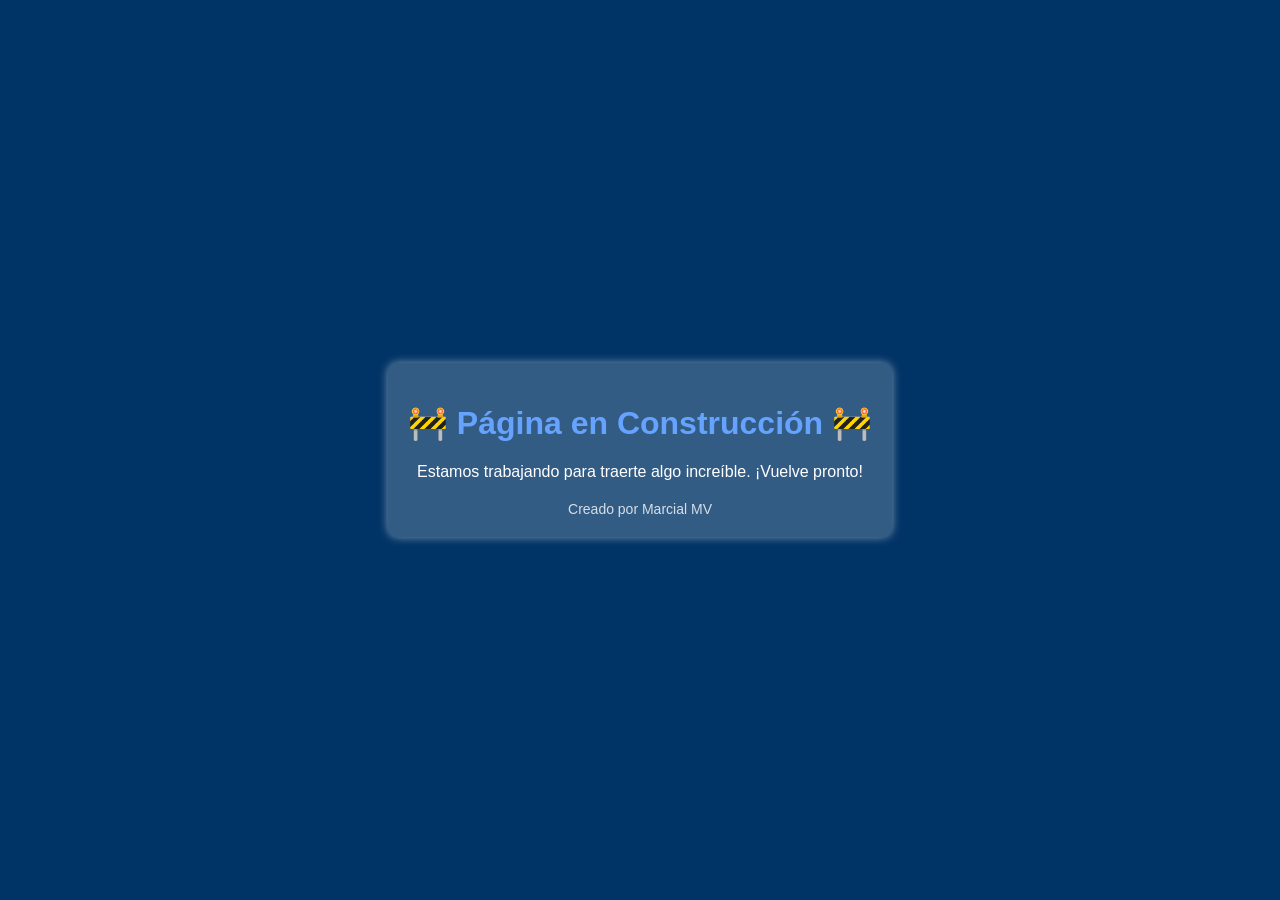
==== index.html @ 9f8f7f03 "Add files via upload subiendo paginas iniciales" ====
<!DOCTYPE html>
<html lang="es">
<head>
    <meta charset="UTF-8">
    <meta name="viewport" content="width=device-width, initial-scale=1.0">
    <title>Página en Construcción</title>
    <link rel="stylesheet" href="style.css">
</head>
<body>
    <div class="container">
        <h1>🚧 Página en Construcción 🚧</h1>
        <p>Estamos trabajando para traerte algo increíble. ¡Vuelve pronto!</p>
        <footer>Creado por Marcial MV</footer>
    </div>
</body>
</html>
---- style.css ----
body {
    font-family: Arial, sans-serif;
    text-align: center;
    background-color: #003366; /* Azul oscuro */
    color: white;
    margin: 0;
    padding: 0;
    display: flex;
    justify-content: center;
    align-items: center;
    height: 100vh;
}

.container {
    background: rgba(255, 255, 255, 0.2);
    padding: 20px;
    border-radius: 10px;
    box-shadow: 0px 0px 10px rgba(255, 255, 255, 0.5);
}

h1 {
    color: #66a3ff; /* Azul claro */
}

footer {
    margin-top: 20px;
    font-size: 14px;
    opacity: 0.8;
}
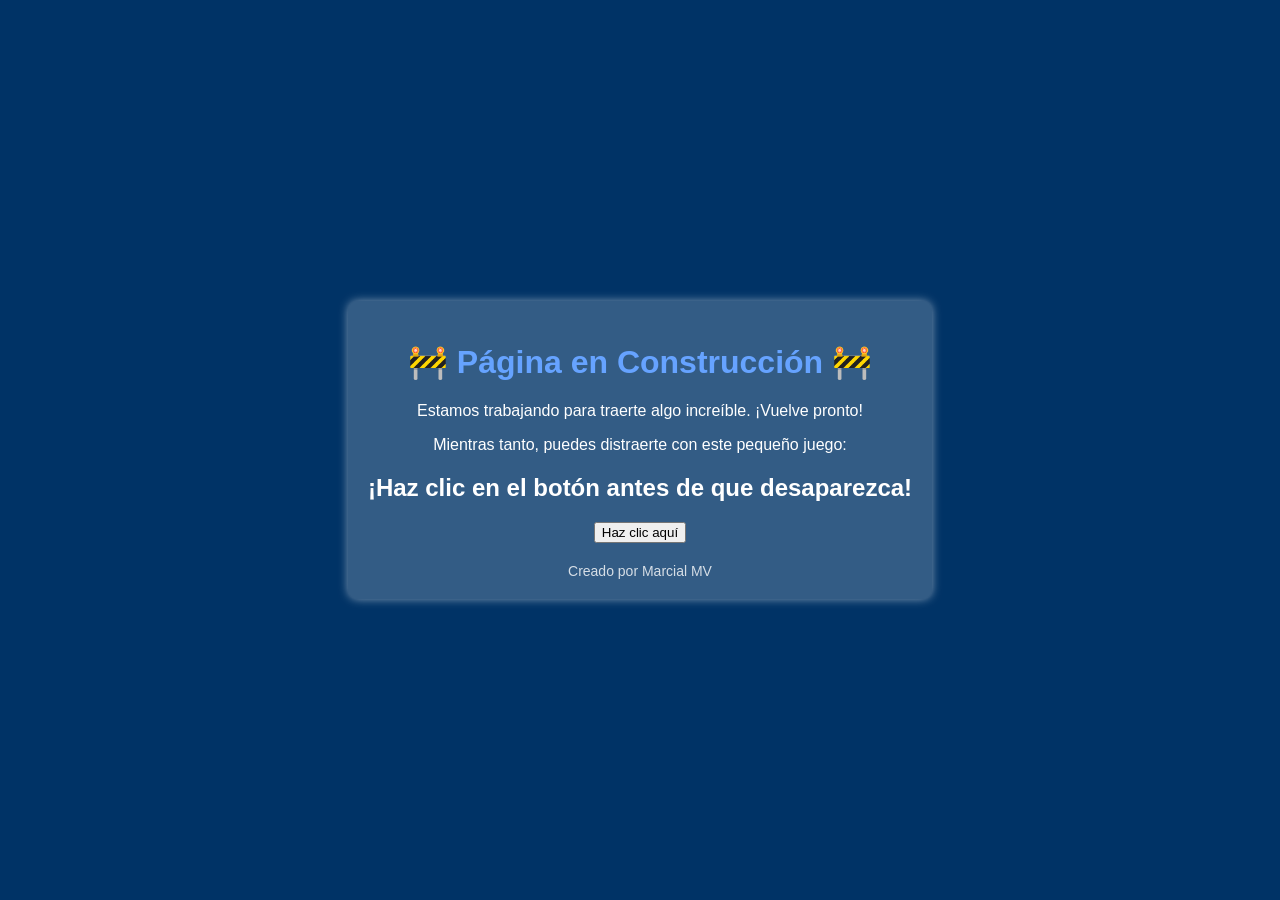
==== commit b3c1aca3: "1" ====
--- a/index.html
+++ b/index.html
@@ -10,7 +10,25 @@
     <div class="container">
         <h1>🚧 Página en Construcción 🚧</h1>
         <p>Estamos trabajando para traerte algo increíble. ¡Vuelve pronto!</p>
+        <p>Mientras tanto, puedes distraerte con este pequeño juego:</p>
+        <div class="game-container">
+            <h2>¡Haz clic en el botón antes de que desaparezca!</h2>
+            <div class="game-area">
+                <button class="button" onclick="moverBoton()">Haz clic aquí</button>
+            </div>
+        </div>
         <footer>Creado por Marcial MV</footer>
     </div>
+
+    <script>
+        function moverBoton() {
+            let btn = document.querySelector('.button');
+            let x = Math.random() * (window.innerWidth - 100);
+            let y = Math.random() * (window.innerHeight - 50);
+            btn.style.left = `${x}px`;
+            btn.style.top = `${y}px`;
+        }
+    </script>
 </body>
 </html>
+
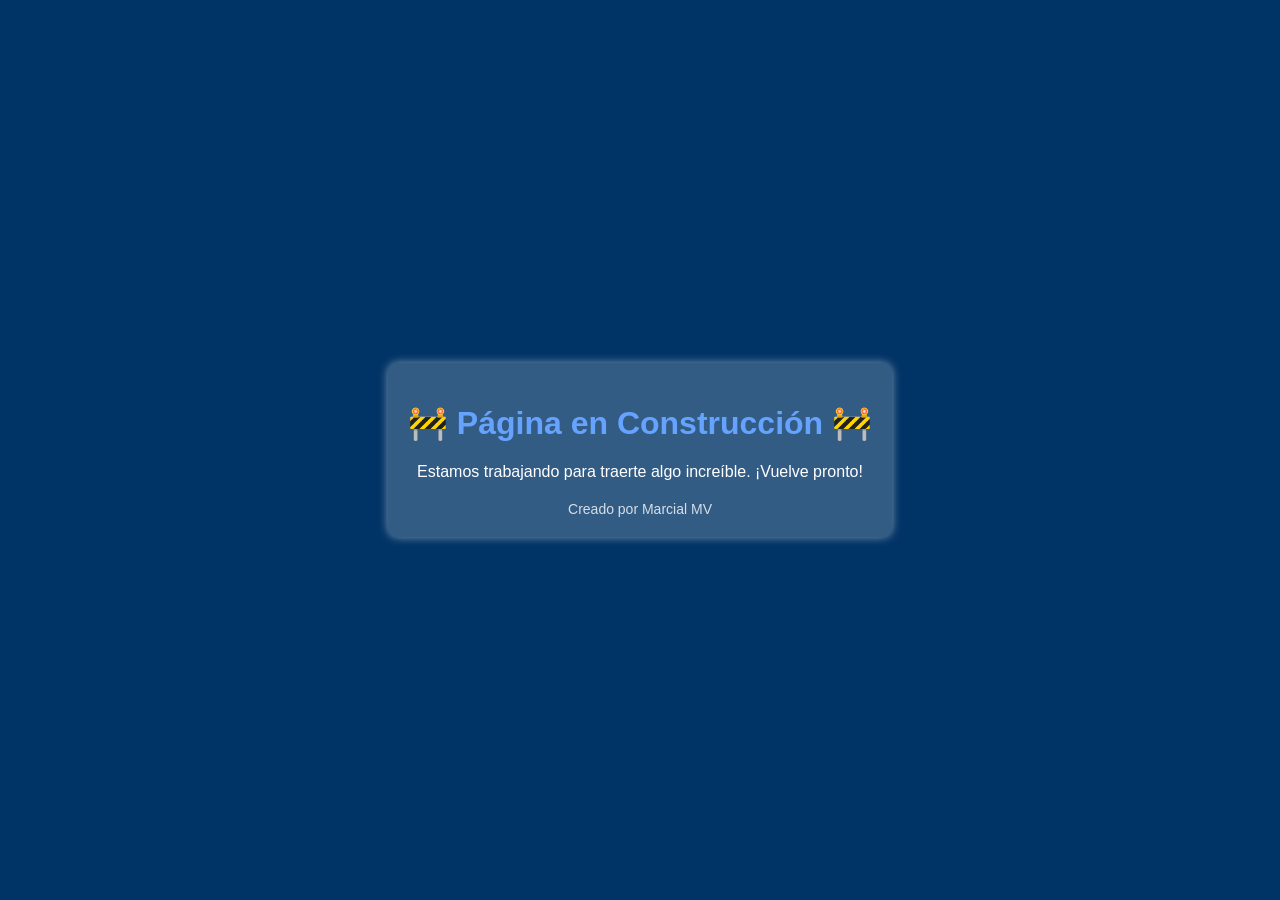
==== commit 8da60437: "restaurar original" ====
--- a/index.html
+++ b/index.html
@@ -1,34 +1,17 @@
 <!DOCTYPE html>
-<html lang="es">
-<head>
-    <meta charset="UTF-8">
-    <meta name="viewport" content="width=device-width, initial-scale=1.0">
-    <title>Página en Construcción</title>
-    <link rel="stylesheet" href="style.css">
-</head>
-<body>
-    <div class="container">
-        <h1>🚧 Página en Construcción 🚧</h1>
-        <p>Estamos trabajando para traerte algo increíble. ¡Vuelve pronto!</p>
-        <p>Mientras tanto, puedes distraerte con este pequeño juego:</p>
-        <div class="game-container">
-            <h2>¡Haz clic en el botón antes de que desaparezca!</h2>
-            <div class="game-area">
-                <button class="button" onclick="moverBoton()">Haz clic aquí</button>
-            </div>
-        </div>
-        <footer>Creado por Marcial MV</footer>
-    </div>
+ <html lang="es">
+ <head>
+     <meta charset="UTF-8">
+     <meta name="viewport" content="width=device-width, initial-scale=1.0">
+     <title>Página en Construcción</title>
+     <link rel="stylesheet" href="style.css">
+ </head>
+ <body>
+     <div class="container">
+         <h1>🚧 Página en Construcción 🚧</h1>
+         <p>Estamos trabajando para traerte algo increíble. ¡Vuelve pronto!</p>
+         <footer>Creado por Marcial MV</footer>
+     </div>
+ </body>
+ </html>
 
-    <script>
-        function moverBoton() {
-            let btn = document.querySelector('.button');
-            let x = Math.random() * (window.innerWidth - 100);
-            let y = Math.random() * (window.innerHeight - 50);
-            btn.style.left = `${x}px`;
-            btn.style.top = `${y}px`;
-        }
-    </script>
-</body>
-</html>
-
--- a/style.css
+++ b/style.css
@@ -9,6 +9,7 @@
     justify-content: center;
     align-items: center;
     height: 100vh;
+    flex-direction: column;
 }
 
 .container {
@@ -27,3 +28,35 @@
     font-size: 14px;
     opacity: 0.8;
 }
+
+/* Estilos para el juego */
+.game-container {
+    margin-top: 20px;
+    background: rgba(255, 255, 255, 0.2);
+    padding: 15px;
+    border-radius: 10px;
+}
+
+.game-area {
+    position: relative;
+    width: 100%;
+    height: 100px;
+    display: flex;
+    justify-content: center;
+    align-items: center;
+}
+
+.button {
+    position: absolute;
+    padding: 10px 20px;
+    font-size: 16px;
+    background-color: #66a3ff;
+    color: white;
+    border: none;
+    border-radius: 5px;
+    cursor: pointer;
+}
+
+.button:hover {
+    background-color: #5591e6;
+}
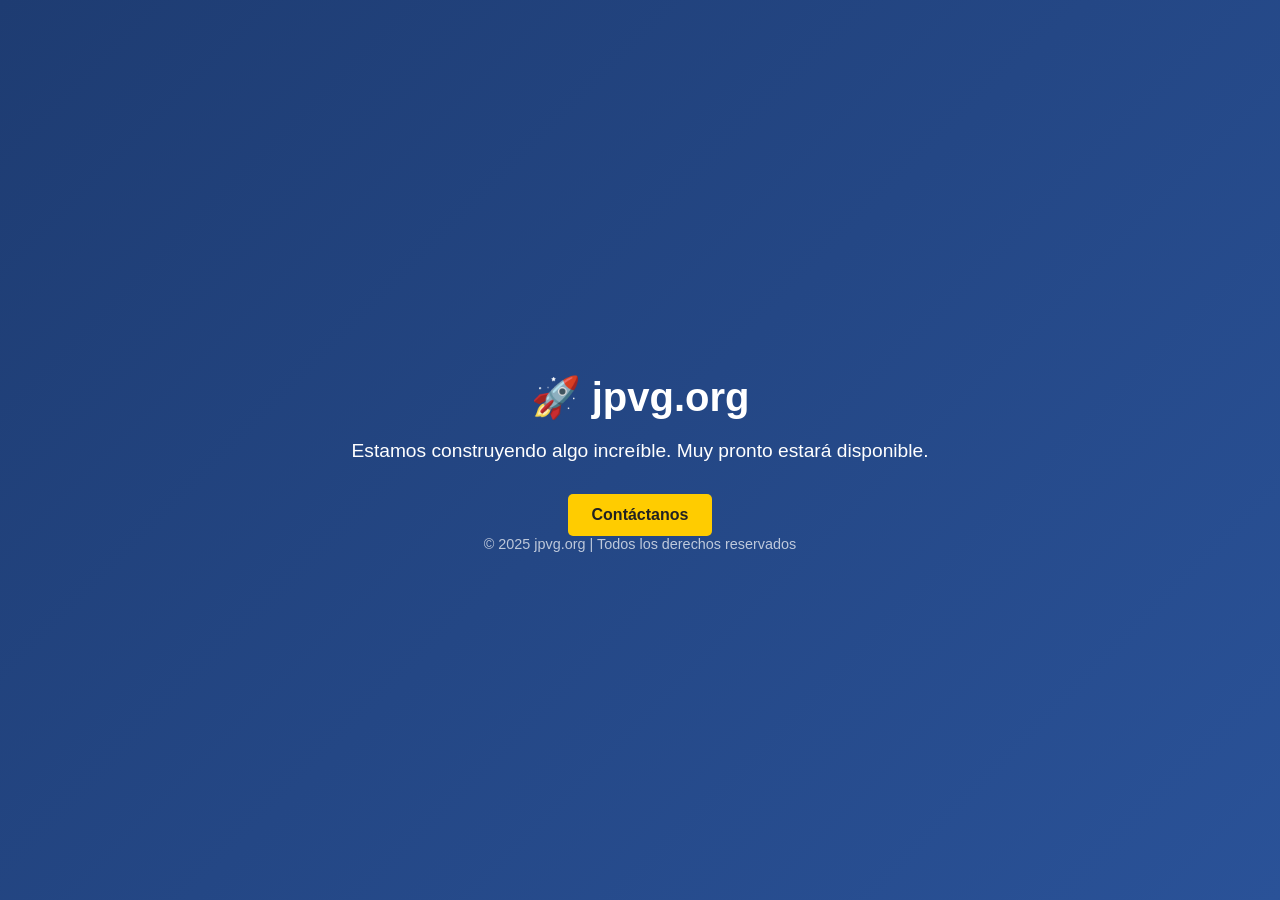
==== commit f90ef3e2: "Update index.html" ====
--- a/index.html
+++ b/index.html
@@ -1,17 +1,61 @@
 <!DOCTYPE html>
- <html lang="es">
- <head>
-     <meta charset="UTF-8">
-     <meta name="viewport" content="width=device-width, initial-scale=1.0">
-     <title>Página en Construcción</title>
-     <link rel="stylesheet" href="style.css">
- </head>
- <body>
-     <div class="container">
-         <h1>🚧 Página en Construcción 🚧</h1>
-         <p>Estamos trabajando para traerte algo increíble. ¡Vuelve pronto!</p>
-         <footer>Creado por Marcial MV</footer>
-     </div>
- </body>
- </html>
+<html lang="es">
+<head>
+  <meta charset="UTF-8">
+  <meta name="viewport" content="width=device-width, initial-scale=1.0">
+  <title>jpvg.org | Próximamente</title>
+  <style>
+    body {
+      margin: 0;
+      font-family: "Segoe UI", Roboto, sans-serif;
+      background: linear-gradient(135deg, #1e3c72, #2a5298);
+      color: #fff;
+      display: flex;
+      align-items: center;
+      justify-content: center;
+      height: 100vh;
+      text-align: center;
+    }
+    .container {
+      max-width: 600px;
+      padding: 2rem;
+    }
+    h1 {
+      font-size: 2.5rem;
+      margin-bottom: 1rem;
+    }
+    p {
+      font-size: 1.2rem;
+      margin-bottom: 2rem;
+    }
+    .footer {
+      font-size: 0.9rem;
+      opacity: 0.7;
+    }
+    .btn {
+      display: inline-block;
+      padding: 0.75rem 1.5rem;
+      background: #ffcc00;
+      color: #222;
+      text-decoration: none;
+      border-radius: 5px;
+      font-weight: bold;
+      transition: background 0.3s ease;
+    }
+    .btn:hover {
+      background: #ffdd33;
+    }
+  </style>
+</head>
+<body>
+  <div class="container">
+    <h1>🚀 jpvg.org</h1>
+    <p>Estamos construyendo algo increíble.  
+       Muy pronto estará disponible.</p>
+    <a href="mailto:tuemail@jpvg.org" class="btn">Contáctanos</a>
+    <div class="footer">© 2025 jpvg.org | Todos los derechos reservados</div>
+  </div>
+</body>
+</html>
 
+
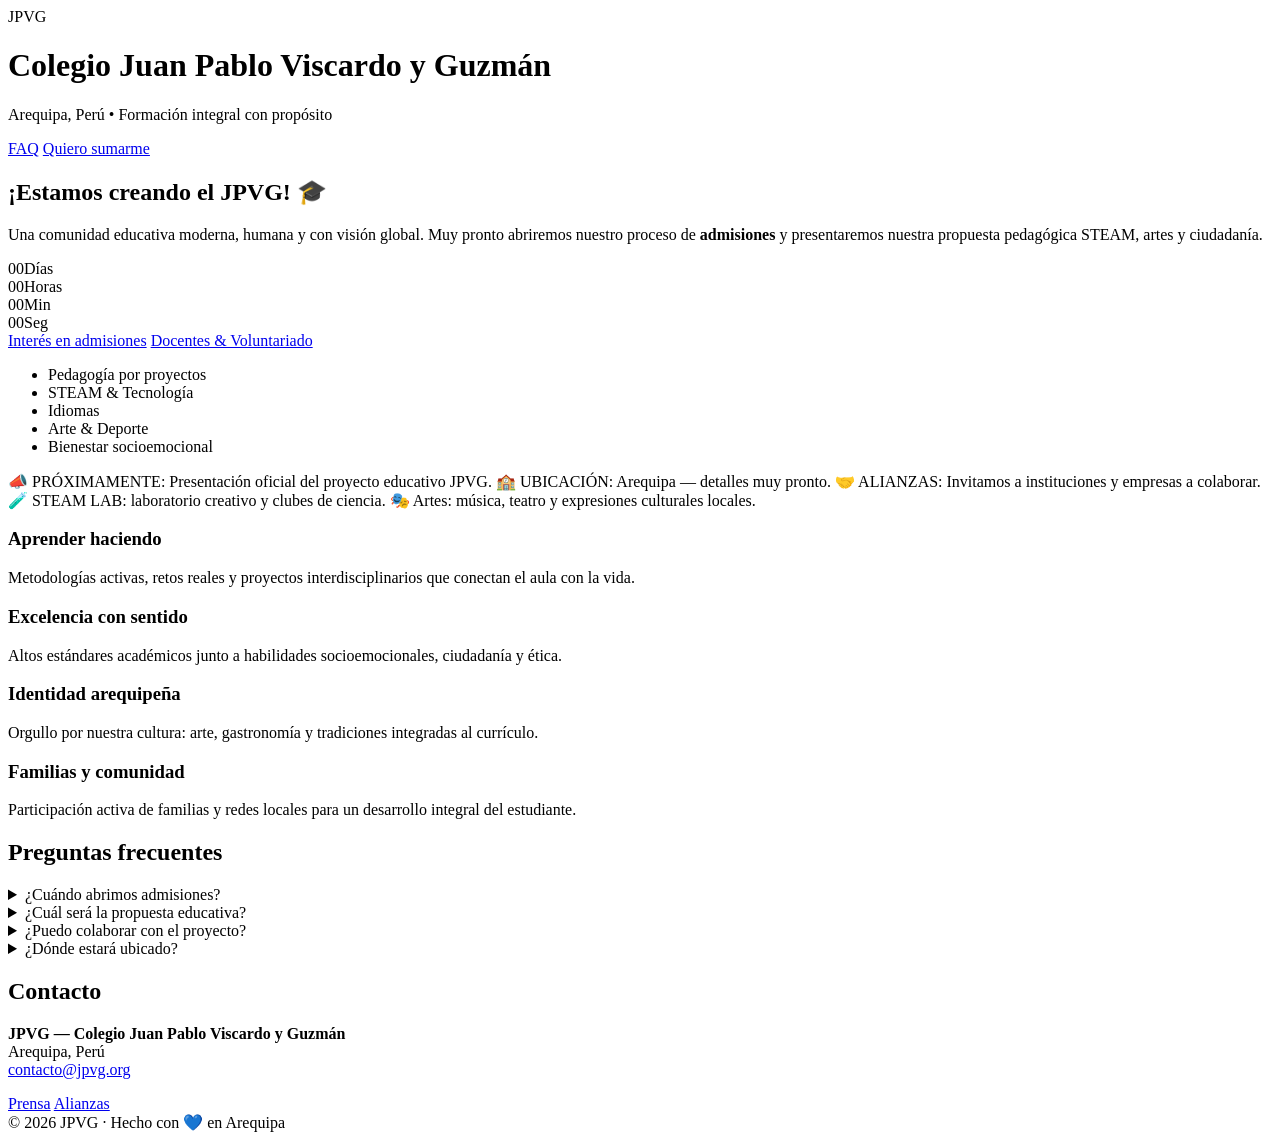
==== commit bd8f06b8: "Update index.html" ====
--- a/index.html
+++ b/index.html
@@ -1,61 +1,190 @@
 <!DOCTYPE html>
 <html lang="es">
 <head>
-  <meta charset="UTF-8">
-  <meta name="viewport" content="width=device-width, initial-scale=1.0">
-  <title>jpvg.org | Próximamente</title>
-  <style>
-    body {
-      margin: 0;
-      font-family: "Segoe UI", Roboto, sans-serif;
-      background: linear-gradient(135deg, #1e3c72, #2a5298);
-      color: #fff;
-      display: flex;
-      align-items: center;
-      justify-content: center;
-      height: 100vh;
-      text-align: center;
-    }
-    .container {
-      max-width: 600px;
-      padding: 2rem;
-    }
-    h1 {
-      font-size: 2.5rem;
-      margin-bottom: 1rem;
-    }
-    p {
-      font-size: 1.2rem;
-      margin-bottom: 2rem;
-    }
-    .footer {
-      font-size: 0.9rem;
-      opacity: 0.7;
-    }
-    .btn {
-      display: inline-block;
-      padding: 0.75rem 1.5rem;
-      background: #ffcc00;
-      color: #222;
-      text-decoration: none;
-      border-radius: 5px;
-      font-weight: bold;
-      transition: background 0.3s ease;
-    }
-    .btn:hover {
-      background: #ffdd33;
-    }
-  </style>
+  <meta charset="UTF-8" />
+  <meta name="viewport" content="width=device-width, initial-scale=1" />
+  <title>JPVG | Colegio Juan Pablo Viscardo y Guzmán — Arequipa</title>
+  <meta name="description" content="Sitio oficial en construcción del Colegio Juan Pablo Viscardo y Guzmán (JPVG) - Arequipa, Perú. Próximamente matrículas, admisiones, noticias y más." />
+  <link rel="preconnect" href="https://fonts.gstatic.com" crossorigin>
+  <link rel="stylesheet" href="style.css" />
+  <link rel="icon" href="data:image/svg+xml,%3Csvg xmlns='http://www.w3.org/2000/svg'%3E%3Ctext y='32' font-size='32' %3E🎓%3C/text%3E%3C/svg%3E">
 </head>
 <body>
-  <div class="container">
-    <h1>🚀 jpvg.org</h1>
-    <p>Estamos construyendo algo increíble.  
-       Muy pronto estará disponible.</p>
-    <a href="mailto:tuemail@jpvg.org" class="btn">Contáctanos</a>
-    <div class="footer">© 2025 jpvg.org | Todos los derechos reservados</div>
+  <!-- Fondo animado -->
+  <div class="bg-animated" aria-hidden="true">
+    <span></span><span></span><span></span><span></span><span></span>
   </div>
+
+  <header class="site-header">
+    <div class="brand">
+      <div class="logo" aria-hidden="true">JPVG</div>
+      <div class="titles">
+        <h1 class="brand-name">Colegio Juan Pablo Viscardo y Guzmán</h1>
+        <p class="brand-meta">Arequipa, Perú • Formación integral con propósito</p>
+      </div>
+    </div>
+    <nav class="top-actions">
+      <a class="btn ghost" href="#faq">FAQ</a>
+      <a class="btn primary" href="mailto:contacto@jpvg.org?subject=Quiero%20sumarme%20al%20JPVG">Quiero sumarme</a>
+    </nav>
+  </header>
+
+  <main>
+    <!-- Hero -->
+    <section class="hero">
+      <div class="glass card hero-card">
+        <h2>¡Estamos creando el JPVG! 🎓</h2>
+        <p class="lead">
+          Una comunidad educativa moderna, humana y con visión global.
+          Muy pronto abriremos nuestro proceso de <strong>admisiones</strong> y
+          presentaremos nuestra propuesta pedagógica STEAM, artes y ciudadanía.
+        </p>
+
+        <!-- Contador (ajusta data-launch para la fecha objetivo) -->
+        <div class="countdown" data-launch="2026-03-01T12:00:00">
+          <div class="cd-item"><span class="num" id="cd-days">--</span><span class="lab">Días</span></div>
+          <div class="cd-item"><span class="num" id="cd-hours">--</span><span class="lab">Horas</span></div>
+          <div class="cd-item"><span class="num" id="cd-mins">--</span><span class="lab">Min</span></div>
+          <div class="cd-item"><span class="num" id="cd-secs">--</span><span class="lab">Seg</span></div>
+        </div>
+
+        <div class="cta-row">
+          <a class="btn primary" href="mailto:admisiones@jpvg.org?subject=Interés%20en%20admisión%20JPVG&body=Hola%2C%20quisiera%20recibir%20información%20de%20admisiones.">Interés en admisiones</a>
+          <a class="btn outline" href="mailto:talento@jpvg.org?subject=Docencia%20o%20voluntariado%20JPVG">Docentes & Voluntariado</a>
+        </div>
+
+        <ul class="pill-list" role="list">
+          <li>Pedagogía por proyectos</li>
+          <li>STEAM & Tecnología</li>
+          <li>Idiomas</li>
+          <li>Arte & Deporte</li>
+          <li>Bienestar socioemocional</li>
+        </ul>
+      </div>
+    </section>
+
+    <!-- Ticker de novedades -->
+    <section class="ticker" aria-label="Novedades JPVG">
+      <div class="ticker-track">
+        <span>📣 PRÓXIMAMENTE: Presentación oficial del proyecto educativo JPVG.</span>
+        <span>🏫 UBICACIÓN: Arequipa — detalles muy pronto.</span>
+        <span>🤝 ALIANZAS: Invitamos a instituciones y empresas a colaborar.</span>
+        <span>🧪 STEAM LAB: laboratorio creativo y clubes de ciencia.</span>
+        <span>🎭 Artes: música, teatro y expresiones culturales locales.</span>
+      </div>
+    </section>
+
+    <!-- Tarjetas de propuesta -->
+    <section class="features">
+      <article class="glass card">
+        <h3>Aprender haciendo</h3>
+        <p>Metodologías activas, retos reales y proyectos interdisciplinarios que conectan el aula con la vida.</p>
+      </article>
+      <article class="glass card">
+        <h3>Excelencia con sentido</h3>
+        <p>Altos estándares académicos junto a habilidades socioemocionales, ciudadanía y ética.</p>
+      </article>
+      <article class="glass card">
+        <h3>Identidad arequipeña</h3>
+        <p>Orgullo por nuestra cultura: arte, gastronomía y tradiciones integradas al currículo.</p>
+      </article>
+      <article class="glass card">
+        <h3>Familias y comunidad</h3>
+        <p>Participación activa de familias y redes locales para un desarrollo integral del estudiante.</p>
+      </article>
+    </section>
+
+    <!-- FAQ -->
+    <section id="faq" class="faq glass card">
+      <h2>Preguntas frecuentes</h2>
+      <details>
+        <summary>¿Cuándo abrimos admisiones?</summary>
+        <p>Pronto anunciaremos el calendario. Déjanos un correo a <a href="mailto:admisiones@jpvg.org">admisiones@jpvg.org</a> y te avisamos primero.</p>
+      </details>
+      <details>
+        <summary>¿Cuál será la propuesta educativa?</summary>
+        <p>Programa STEAM, aprendizaje por proyectos, enfoque socioemocional, artes y deportes, con identidad cultural arequipeña.</p>
+      </details>
+      <details>
+        <summary>¿Puedo colaborar con el proyecto?</summary>
+        <p>Sí. Buscamos docentes, voluntarios, aliados y patrocinadores. Escríbenos a <a href="mailto:talento@jpvg.org">talento@jpvg.org</a>.</p>
+      </details>
+      <details>
+        <summary>¿Dónde estará ubicado?</summary>
+        <p>En Arequipa. Publicaremos dirección y avances de obra en esta página.</p>
+      </details>
+    </section>
+
+    <!-- Pie con contacto -->
+    <section class="contact glass card">
+      <h2>Contacto</h2>
+      <p><strong>JPVG — Colegio Juan Pablo Viscardo y Guzmán</strong><br>
+        Arequipa, Perú<br>
+        <a href="mailto:contacto@jpvg.org">contacto@jpvg.org</a>
+      </p>
+      <div class="cta-row">
+        <a class="btn ghost" href="mailto:prensa@jpvg.org?subject=Prensa%20y%20comunicaciones">Prensa</a>
+        <a class="btn ghost" href="mailto:alianzas@jpvg.org?subject=Alianzas%20institucionales">Alianzas</a>
+      </div>
+    </section>
+  </main>
+
+  <footer class="site-footer">
+    © <span id="year"></span> JPVG · Hecho con 💙 en Arequipa
+  </footer>
+
+  <script>
+    // Año dinámico en el footer
+    document.getElementById('year').textContent = new Date().getFullYear();
+
+    // Contador
+    (function () {
+      const root = document.querySelector('.countdown');
+      if (!root) return;
+      const target = new Date(root.getAttribute('data-launch') || new Date().toISOString());
+      const d = el => document.getElementById(el);
+
+      function pad(n) { return String(n).padStart(2, '0'); }
+
+      function tick() {
+        const now = new Date();
+        const diff = target - now;
+        if (diff <= 0) {
+          d('cd-days').textContent = '00';
+          d('cd-hours').textContent = '00';
+          d('cd-mins').textContent = '00';
+          d('cd-secs').textContent = '00';
+          root.setAttribute('aria-label', 'El JPVG ha iniciado');
+          return;
+        }
+        const secs = Math.floor(diff / 1000) % 60;
+        const mins = Math.floor(diff / (1000 * 60)) % 60;
+        const hours = Math.floor(diff / (1000 * 60 * 60)) % 24;
+        const days = Math.floor(diff / (1000 * 60 * 60 * 24));
+        d('cd-days').textContent = days;
+        d('cd-hours').textContent = pad(hours);
+        d('cd-mins').textContent = pad(mins);
+        d('cd-secs').textContent = pad(secs);
+        requestAnimationFrame(tick);
+      }
+      tick();
+    })();
+
+    // Micro-interacción: elevar tarjetas al pasar el mouse en desktop
+    const cards = document.querySelectorAll('.card');
+    cards.forEach(c => {
+      c.addEventListener('mousemove', e => {
+        const r = c.getBoundingClientRect();
+        const x = e.clientX - r.left;
+        const y = e.clientY - r.top;
+        c.style.setProperty('--mx', x + 'px');
+        c.style.setProperty('--my', y + 'px');
+      });
+      c.addEventListener('mouseleave', () => {
+        c.style.removeProperty('--mx');
+        c.style.removeProperty('--my');
+      });
+    });
+  </script>
 </body>
 </html>
-
-
